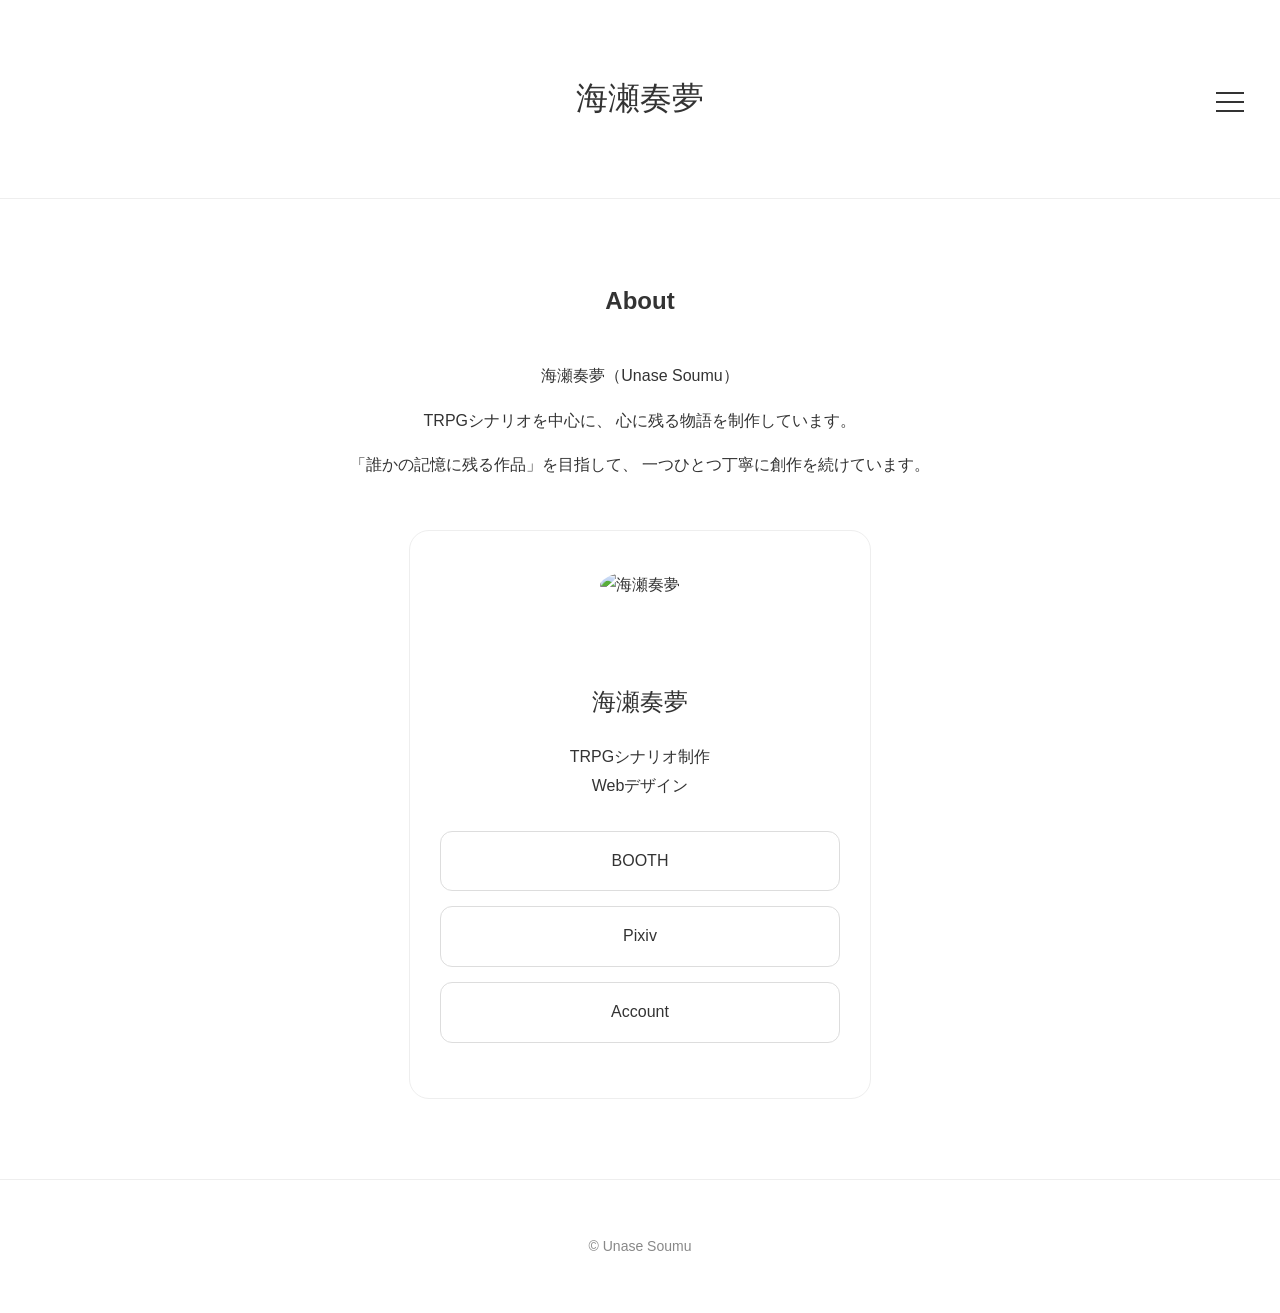
==== about.html @ c45997e9 "Update about.html" ====
<!DOCTYPE html>
<html lang="ja">
<head>
    <meta charset="UTF-8">
    <meta name="viewport" content="width=device-width, initial-scale=1.0">
    <title>About｜海瀬奏夢</title>

    <link rel="stylesheet" href="style.css">
</head>

<body>

<header>

    <a href="index.html" class="logo">
         海瀬奏夢
    </a>

<button class="menu-button" id="menuButton">
    <span></span>
    <span></span>
    <span></span>
</button>


<nav class="menu-panel" id="menuPanel">

    <a href="index.html">Home</a>
    <a href="works.html">Works</a>
    <a href="world.html">World</a>
    <a href="about.html">About</a>
    <a href="news.html">News</a>
    <a href="contact.html">Contact</a>

</nav>

</header>

<section class="about-page">

<h1>About</h1>

<p>
海瀬奏夢（Unase Soumu）
</p>

<p>
TRPGシナリオを中心に、
心に残る物語を制作しています。
</p>

<p>
「誰かの記憶に残る作品」を目指して、
一つひとつ丁寧に創作を続けています。
</p>

<div class="profile-card">

    <img src="images/icon.png" alt="海瀬奏夢">

    <h2>海瀬奏夢</h2>

    <p>
    TRPGシナリオ制作<br>
    Webデザイン
    </p>


    <div class="sns-links">

        <a href="#">
             BOOTH
        </a>

        <a href="#">
             Pixiv
        </a>

        <a href="#">
             Account
        </a>

    </div>

</div>

</section>

<footer>

<p>© Unase Soumu</p>

</footer>

</body>
</html>
---- style.css ----
/* =========================
   基本設定
========================= */

body {
    margin: 0;
    font-family: "Noto Sans JP", sans-serif;
    background: #ffffff;
    color: #333;
    line-height: 1.8;
}


/* =========================
   Header
========================= */

header {
    position: relative;
    text-align: center;
    padding: 70px 20px;
    border-bottom: 1px solid #eee;
}

.logo {
    display: inline-block;
    text-decoration: none;
    color: #333;
    font-size: 32px;
    font-weight: 500;
    white-space: nowrap;
}

.logo:hover {
    opacity: 0.7;
}


/* =========================
   Hero
========================= */

.hero {
    max-width: 700px;
    margin: 80px auto;
    padding: 0 40px;
    text-align: center;
}

.hero p {
    font-size: 22px;
    color: #666;
    margin: 0;
}


/* =========================
   Works
========================= */

.works {
    max-width: 1000px;
    margin: 80px auto;
    padding: 0 20px;

    display: grid;
    grid-template-columns: repeat(2, 1fr);
    gap: 30px;
}

.works h2 {
    grid-column: 1 / -1;
    text-align: center;
    font-weight: normal;
    margin-bottom: 30px;
}


.work-card {
    border: 1px solid #eee;
    padding: 30px;
    text-align: center;
    transition: transform 0.3s ease,
                box-shadow 0.3s ease;
}


.work-card:hover {
    transform: translateY(-8px);
    box-shadow: 0 12px 30px rgba(0,0,0,0.08);
}


.work-card img {
    width: 100%;
    max-width: 500px;
    border-radius: 12px;
    margin-bottom: 25px;
}


.work-card p {
    color: #555;
}


/* 作品ボタン */

.work-link {
    text-decoration: none;
    color: #333;
}


.work-button {
    display: inline-block;
    padding: 12px 25px;
    margin-top: 20px;

    background: #f5f5f5;
    border: 1px solid #ddd;
    border-radius: 8px;

    color: #333;
    font-weight: 500;

    transition: 0.3s;
}


.work-button:hover {
    background: #e6e6e6;
}


/* =========================
   Coming Soon
========================= */

.coming-soon {
    display: flex;
    flex-direction: column;
    justify-content: center;

    min-height: 380px;

    background: #f5f5f5;
    border: 1px dashed #ccc;
}


.coming-soon h3 {
    font-size: 28px;
    font-weight: normal;
}


.coming-soon p {
    color: #777;
}


/* =========================
   About
========================= */

.about {
    max-width: 700px;
    margin: 80px auto;
    padding: 0 20px;
    text-align: center;
}


.about h2 {
    font-weight: normal;
}


.about p {
    color: #555;
}


/* =========================
   Contact
========================= */

.contact {
    text-align: center;
    padding: 80px 20px;
}


.contact h2 {
    font-weight: normal;
}


.contact p {
    color: #555;
}


.button {
    display: inline-block;

    padding: 12px 35px;

    border: 1px solid #333;
    border-radius: 8px;

    color: #333;
    text-decoration: none;

    transition: 0.3s;
}


.button:hover {
    background: #333;
    color: white;
}


/* =========================
   詳細ページ
========================= */

.work-detail {
    max-width: 700px;
    margin: 80px auto;
    padding: 0 60px;
    box-sizing: border-box;
}


.work-detail img {
    display: block;

    width: 100%;
    max-width: 400px;

    margin: 0 auto 50px;
    border-radius: 12px;
}


.work-detail h2 {
    margin-top: 70px;
    margin-bottom: 25px;
    font-weight: normal;
}


.work-detail p {
    color: #555;
    margin-bottom: 40px;
}


/* =========================
   Footer
========================= */

footer {
    text-align: center;
    color: #888;

    font-size: 14px;

    padding: 40px 0;

    border-top: 1px solid #eee;
}
/* =========================
   Search
========================= */

.search {
    position: absolute;
    right: 30px;
    top: 50%;
    transform: translateY(-50%);
}

.search input {
    width: 220px;

    padding: 12px 18px;

    border: 1px solid #ddd;
    border-radius: 30px;

    outline: none;

    font-size: 14px;
}


/* =========================
   検索結果
========================= */

#searchResults {
    max-width: 600px;
    margin: 40px auto;
}


.result-card {

    background: white;

    border: 1px solid #ddd;
    border-radius: 20px;

    padding: 25px;

    text-align: center;

    margin-bottom: 20px;
}


.result-card a {

    display: inline-block;

    margin-top: 15px;

    padding: 12px 30px;

    border: 1px solid #333;
    border-radius: 30px;

    color: #333;

    text-decoration: none;
}


/* =========================
   フェード表示
========================= */

.hero,
.work-card,
.contact,
footer {

    opacity: 0;

    transform: translateY(30px);

    animation: fadeUp 0.8s ease forwards;
}


.hero {
    animation-delay: 0.1s;
}


.work-card:nth-child(2) {
    animation-delay: 0.3s;
}


.work-card:nth-child(3) {
    animation-delay: 0.5s;
}


.contact {
    animation-delay: 0.7s;
}


@keyframes fadeUp {

    from {

        opacity: 0;

        transform: translateY(30px);

    }


    to {

        opacity: 1;

        transform: translateY(0);

    }

}



/* =========================
   スマホ表示
========================= */

@media screen and (max-width:600px) {


    header {

        padding: 30px 15px;

    }


    .logo {

        font-size: 18px;

        white-space: nowrap;

    }



    /* 検索バー */

    .search {

        position: static;

        transform: none;

        margin-top: 20px;

    }


    .search input {

        width: 260px;

        max-width: 90%;

    }



    /* Works */

    .works {

        display: block;

        padding: 0 15px;

    }


    .work-card {

        width: 100%;

        padding: 15px;

        margin-bottom: 25px;

        box-sizing: border-box;

    }



    .work-card img {

        width: 100%;

        max-width: 300px;

    }



    .work-card p {

        font-size: 14px;

        line-height: 1.6;

        margin: 8px 0;

    }



    .work-button {

        padding: 10px 15px;

        margin-top: 10px;

    }



    .coming-soon {

        min-height: 180px;

    }



    .hero,
    .about,
    .contact {

        margin: 50px auto;

        padding: 0 20px;

    }


}
/* ===== ナビゲーション ===== */

.menu {
    display: flex;
    justify-content: center;
    gap: 25px;
    margin-top: 25px;
    flex-wrap: wrap;
}

.menu a {
    text-decoration: none;
    color: #555;
    font-size: 15px;
    transition: .3s;
}

.menu a:hover {
    color: #000;
}
/* ===== News ===== */

.news-preview {
    max-width: 700px;
    margin: 100px auto;
    padding: 0 20px;
    text-align: center;
}

.news-preview h2 {
    font-weight: normal;
    margin-bottom: 40px;
}

.news-item {
    padding: 20px 0;
    border-bottom: 1px solid #eee;
}

.news-item .date {
    color: #888;
    font-size: 14px;
    margin-bottom: 5px;
}
/* ===== Works Page ===== */

.works-page{

max-width:1000px;

margin:80px auto;

padding:0 20px;

text-align:center;

}

.works-text{

color:#666;

margin-bottom:50px;

}

.works-grid{

display:grid;

grid-template-columns:repeat(auto-fit,minmax(320px,1fr));

gap:30px;

}
/* ===== About ===== */

.about-page{
    max-width:700px;
    margin:80px auto;
    padding:0 20px;
    text-align:center;
}

.about-page h1{
    margin-bottom:40px;
}

.about-page h2{
    margin-top:60px;
}

.about-list{
    list-style:none;
    padding:0;
}

.about-list li{
    margin:15px 0;
}
/* ===== Contact Page ===== */

.contact-page{
    max-width:700px;
    margin:80px auto;
    padding:0 20px;
    text-align:center;
}

.contact-page h1{
    margin-bottom:40px;
}

.contact-list{
    display:flex;
    justify-content:center;
    gap:40px;
    flex-wrap:wrap;
    margin-top:40px;
}
/* ===== News Page ===== */

.news-page{
    max-width:800px;
    margin:80px auto;
    padding:0 20px;
}

.news-page h1{
    text-align:center;
    margin-bottom:50px;
}

.news-card{
    border:1px solid #eee;
    border-radius:15px;
    padding:30px;
    margin-bottom:30px;
    background:#fff;
}

.news-date{
    color:#888;
    font-size:14px;
    margin-bottom:10px;
}
/* ===== World ===== */

.world-page{
    max-width:700px;
    margin:80px auto;
    padding:0 20px;
    text-align:center;
}

.world-page h1{
    margin-bottom:50px;
}

.world-text{
    font-size:22px;
    margin-bottom:40px;
    color:#444;
}

.world-page p{
    line-height:2;
    color:#666;
}
/* ===== Profile Card ===== */

.profile-card{

    max-width:400px;

    margin:50px auto;

    padding:40px 30px;

    border:1px solid #eee;

    border-radius:20px;

    text-align:center;

    background:white;

}


.profile-card img{

    width:120px;

    height:120px;

    border-radius:50%;

    object-fit:cover;

    margin-bottom:20px;

}


.profile-card h2{

    font-weight:normal;

}


.sns-links{

    margin-top:30px;

}


.sns-links a{

    display:block;

    padding:15px;

    margin:15px 0;

    border:1px solid #ddd;

    border-radius:12px;

    text-decoration:none;

    color:#333;

    transition:.3s;

}


.sns-links a:hover{

    background:#f5f5f5;

}/* ===== Hamburger Menu ===== */

.menu-button{

    position:absolute;

    right:30px;
    top:50%;

    transform:translateY(-50%);

    width:40px;
    height:30px;

    border:none;
    background:none;

    cursor:pointer;

    z-index:1000;

}


.menu-button span{

    display:block;

    height:2px;

    background:#333;

    margin:7px 0;

    transition:.3s;

}


/* 開いた状態 */

.menu-button.active span:nth-child(1){

    transform:translateY(9px) rotate(45deg);

}


.menu-button.active span:nth-child(2){

    opacity:0;

}


.menu-button.active span:nth-child(3){

    transform:translateY(-9px) rotate(-45deg);

}




.menu-panel{

    position:fixed;

    top:0;

    right:-100%;

    width:300px;

    height:100vh;

    background:white;

    padding-top:120px;

    box-shadow:-10px 0 30px rgba(0,0,0,.05);

    transition:.4s;

    z-index:999;

}


.menu-panel.open{

    right:0;

}


.menu-panel a{

    display:block;

    padding:20px 40px;

    color:#333;

    text-decoration:none;

    font-size:18px;

}
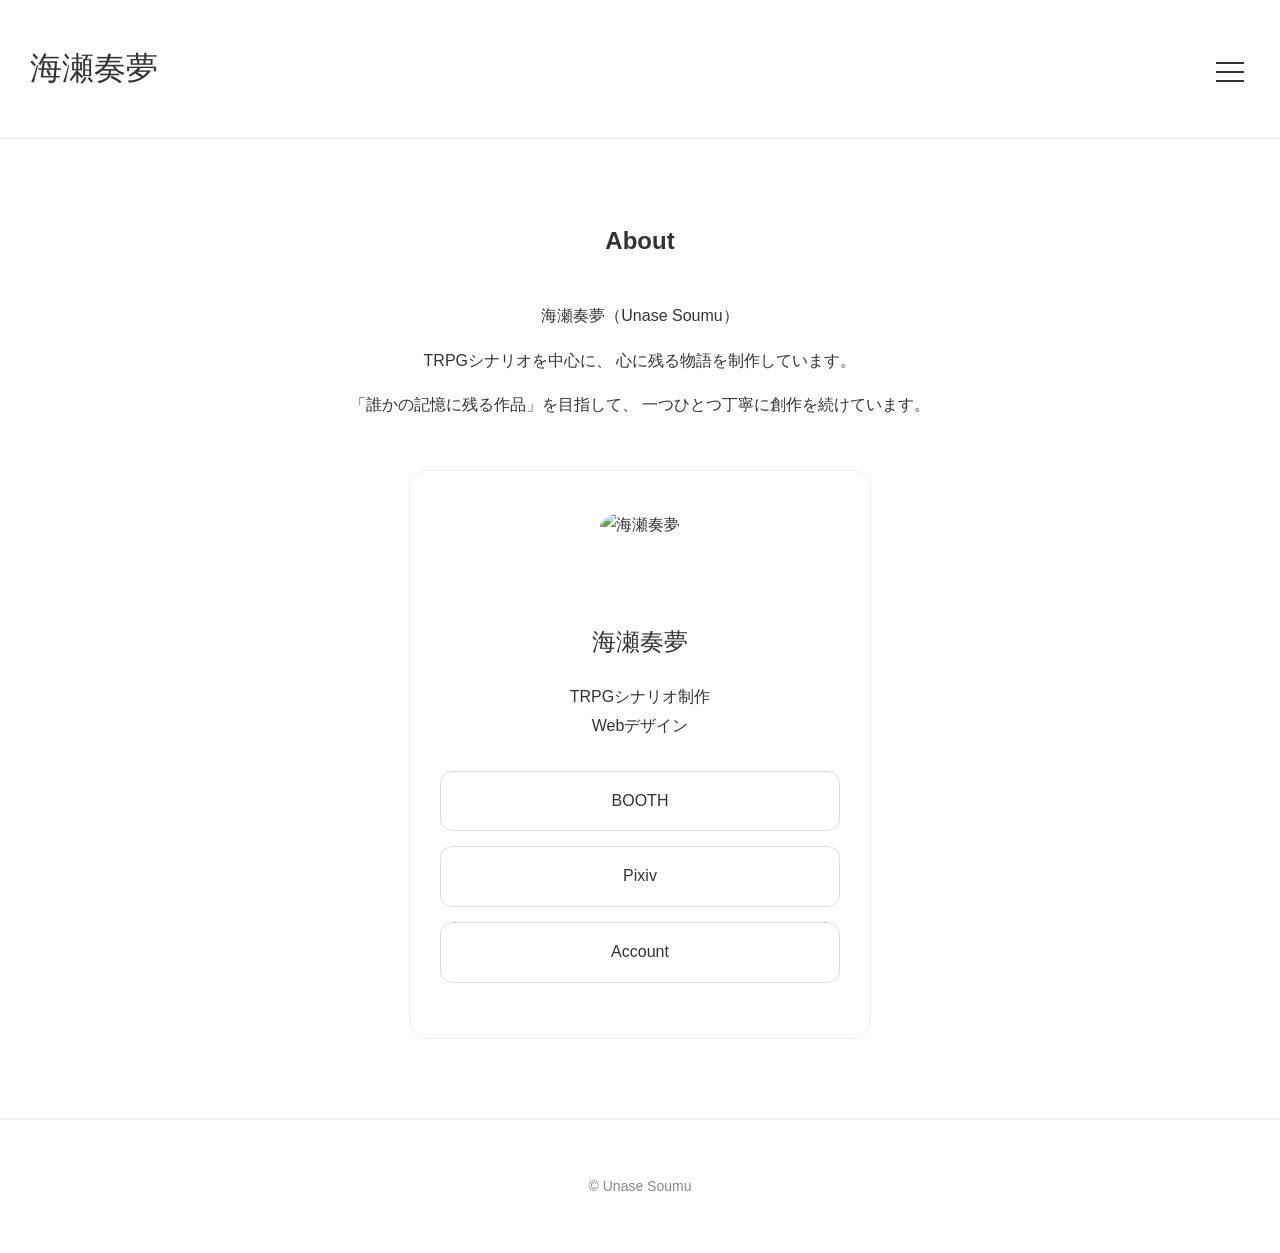
==== commit da443e7a: "Update about.html" ====
--- a/about.html
+++ b/about.html
@@ -13,29 +13,30 @@
 <header>
 
     <a href="index.html" class="logo">
-         海瀬奏夢
+        海瀬奏夢
     </a>
 
-<button class="menu-button" id="menuButton">
-    <span></span>
-    <span></span>
-    <span></span>
-</button>
+
+    <button class="menu-button" id="menuButton">
+
+        <span></span>
+        <span></span>
+        <span></span>
+
+    </button>
 
 
-<nav class="menu-panel" id="menuPanel">
+    <nav class="menu-panel" id="menuPanel">
 
-    <a href="index.html">Home</a>
-    <a href="works.html">Works</a>
-    <a href="world.html">World</a>
-    <a href="about.html">About</a>
-    <a href="news.html">News</a>
-    <a href="contact.html">Contact</a>
+        <a href="works.html">Works</a>
+        <a href="world.html">World</a>
+        <a href="about.html">About</a>
+        <a href="news.html">News</a>
+        <a href="contact.html">Contact</a>
 
-</nav>
+    </nav>
 
 </header>
-
 <section class="about-page">
 
 <h1>About</h1>
--- a/style.css
+++ b/style.css
@@ -16,10 +16,13 @@
 ========================= */
 
 header {
-    position: relative;
-    text-align: center;
-    padding: 70px 20px;
-    border-bottom: 1px solid #eee;
+    position:relative;
+    padding:40px 30px;
+    border-bottom:1px solid #eee;
+
+    display:flex;
+    align-items:center;
+    justify-content:space-between;
 }
 
 .logo {
@@ -278,10 +281,8 @@
 ========================= */
 
 .search {
-    position: absolute;
-    right: 30px;
-    top: 50%;
-    transform: translateY(-50%);
+    margin-left:auto;
+    margin-right:40px;
 }
 
 .search input {
@@ -770,14 +771,9 @@
 
 }/* ===== Hamburger Menu ===== */
 
+/* ===== Hamburger Menu ===== */
+
 .menu-button{
-
-    position:absolute;
-
-    right:30px;
-    top:50%;
-
-    transform:translateY(-50%);
 
     width:40px;
     height:30px;
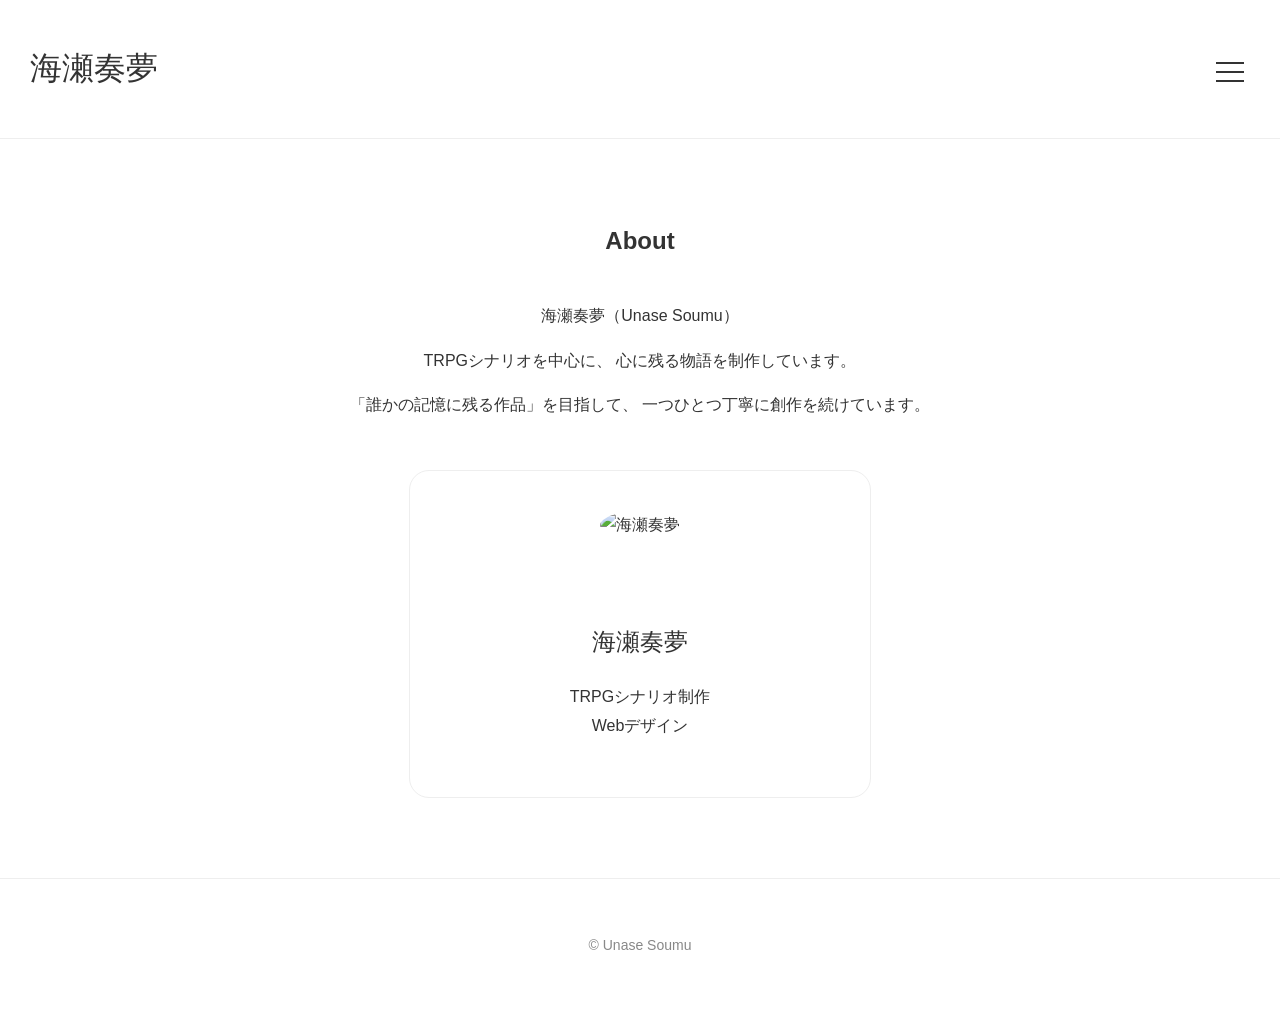
==== commit 039ea66f: "Update about.html" ====
--- a/about.html
+++ b/about.html
@@ -67,21 +67,7 @@
     </p>
 
 
-    <div class="sns-links">
-
-        <a href="#">
-             BOOTH
-        </a>
-
-        <a href="#">
-             Pixiv
-        </a>
-
-        <a href="#">
-             Account
-        </a>
-
-    </div>
+  
 
 </div>
 
@@ -92,6 +78,6 @@
 <p>© Unase Soumu</p>
 
 </footer>
-
+<script src="./script.js"></script>
 </body>
 </html>
--- a/style.css
+++ b/style.css
@@ -785,6 +785,8 @@
 
     z-index:1000;
 
+    margin-left:auto;
+
 }
 
 
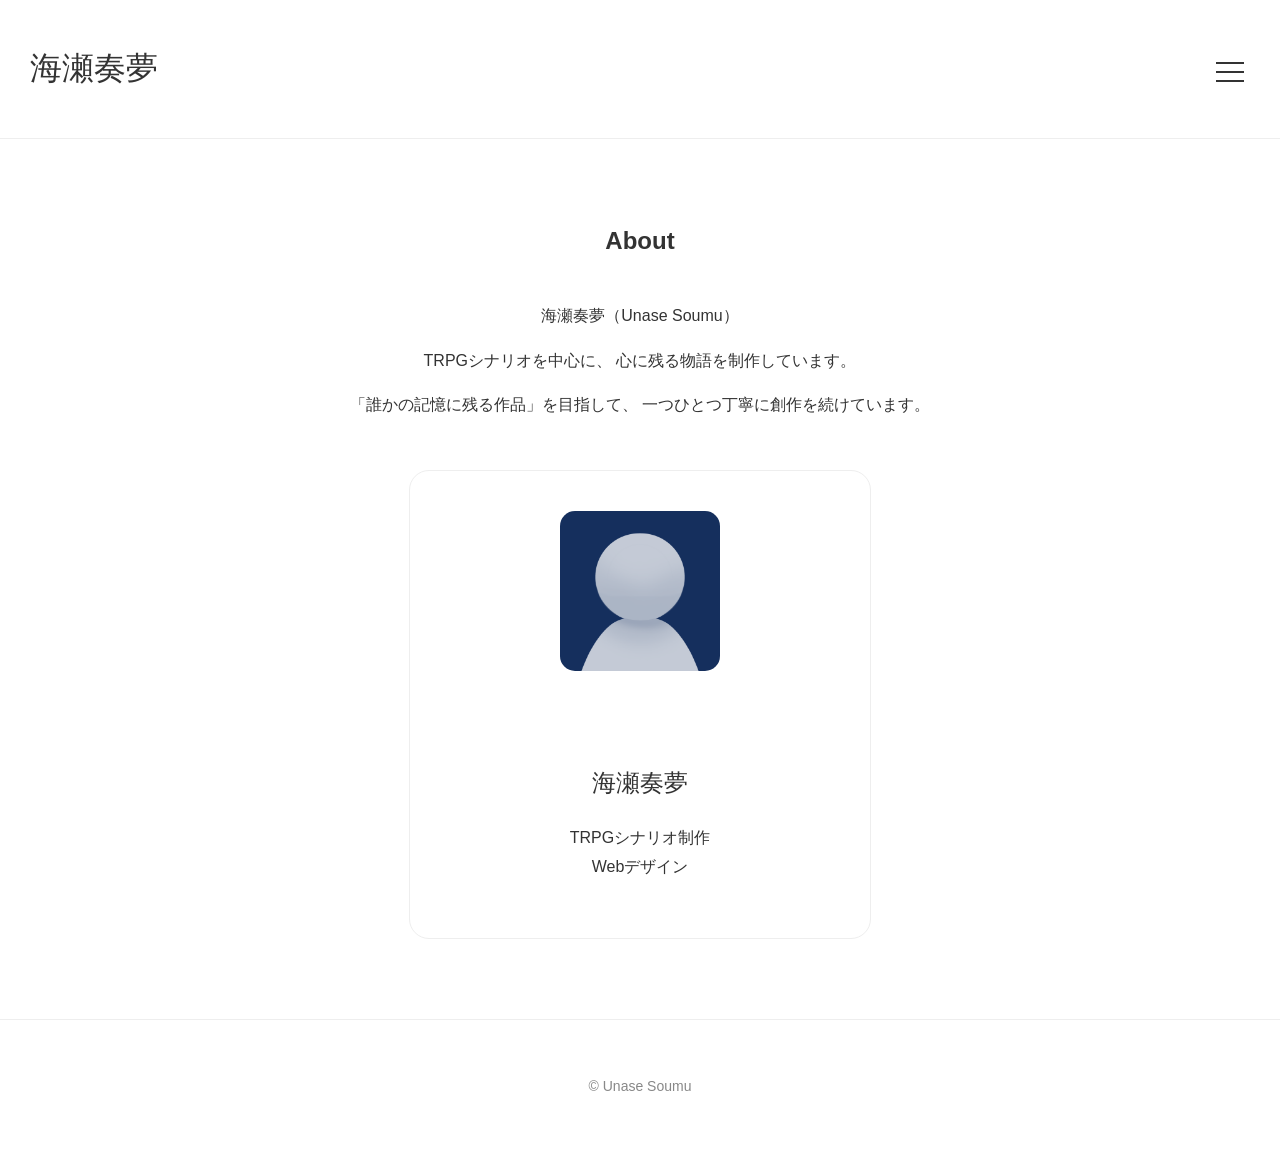
==== commit 5c64406d: "Update about.html" ====
--- a/about.html
+++ b/about.html
@@ -57,7 +57,7 @@
 
 <div class="profile-card">
 
-    <img src="images/icon.png" alt="海瀬奏夢">
+    <img src="images/海瀬奏夢" alt="海瀬奏夢">
 
     <h2>海瀬奏夢</h2>
 
--- a/style.css
+++ b/style.css
@@ -717,11 +717,10 @@
 
 .profile-card img{
 
-    width:120px;
-
-    height:120px;
-
-    border-radius:50%;
+    width:160px;
+    height:160px;
+
+    border-radius:15px;
 
     object-fit:cover;
 
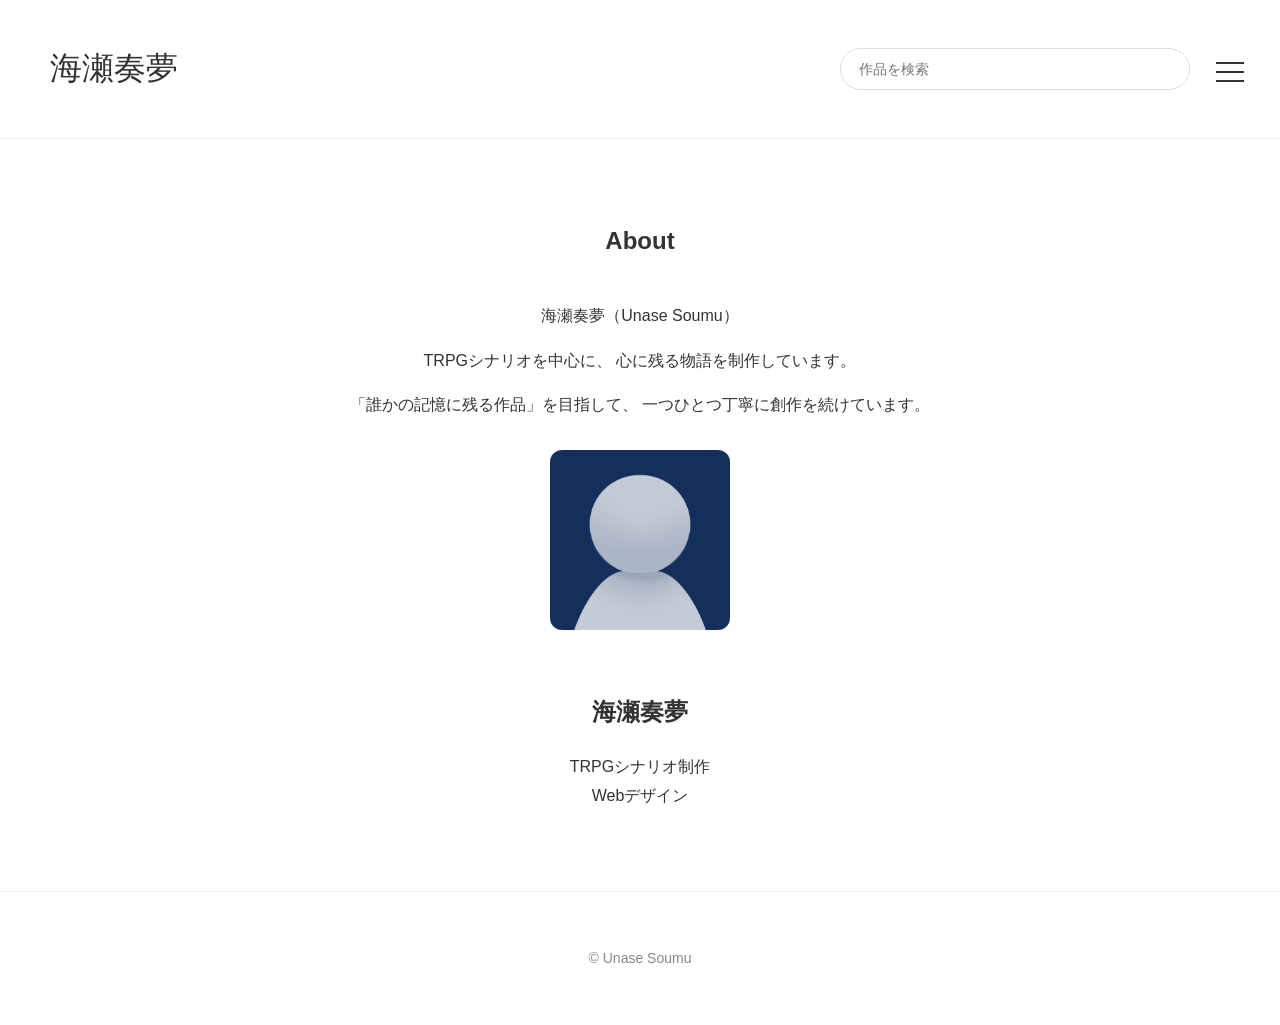
==== commit 92795a9d: "Update about.html" ====
--- a/about.html
+++ b/about.html
@@ -15,7 +15,12 @@
     <a href="index.html" class="logo">
         海瀬奏夢
     </a>
-
+<div class="search">
+    <input 
+        type="text" 
+        id="searchInput" 
+        placeholder="作品を検索">
+</div>
 
     <button class="menu-button" id="menuButton">
 
--- a/style.css
+++ b/style.css
@@ -16,23 +16,26 @@
 ========================= */
 
 header {
-    position:relative;
-    padding:40px 30px;
-    border-bottom:1px solid #eee;
-
-    display:flex;
-    align-items:center;
-    justify-content:space-between;
-}
+    position: relative;
+    padding: 40px 30px;
+    border-bottom: 1px solid #eee;
+
+    display: flex;
+    align-items: center;
+    justify-content: space-between;
+}
+
 
 .logo {
-    display: inline-block;
     text-decoration: none;
     color: #333;
     font-size: 32px;
     font-weight: 500;
     white-space: nowrap;
-}
+
+    margin-left: 20px;
+}
+
 
 .logo:hover {
     opacity: 0.7;
@@ -44,833 +47,1178 @@
 ========================= */
 
 .hero {
-    max-width: 700px;
+    max-width:700px;
+    margin:80px auto;
+    padding:0 40px;
+    text-align:center;
+}
+
+
+.hero p {
+    font-size:22px;
+    color:#666;
+}
+
+
+/* =========================
+   Works
+========================= */
+
+
+
+
+
+/* =========================
+   Works
+========================= */
+
+.works {
+    max-width: 800px;
+    margin: 80px auto;
+    padding: 0 20px;
+
+    display: grid;
+    grid-template-columns: repeat(2, 1fr);
+    gap: 20px;
+}
+
+
+.works h2 {
+
+    grid-column:1 / -1;
+    text-align:center;
+    font-weight:normal;
+
+}
+
+
+/* 作品カード */
+
+.work-card {
+    border: 1px solid #eee;
+    padding: 20px;
+    text-align: center;
+    box-sizing: border-box;
+}
+
+
+
+/* 画像を入れる箱 */
+
+.work-image {
+
+    width:300px;
+    height:400px;
+
+    margin:0 auto 25px;
+
+    display:flex;
+    justify-content:center;
+    align-items:center;
+
+}
+
+
+/* 表紙画像 */
+
+.work-image img {
+
+    max-width:100%;
+    max-height:100%;
+
+    object-fit:contain;
+
+    border-radius:12px;
+
+}
+
+
+
+/* ボタン */
+
+.work-button {
+    display: inline-block;
+
+    padding: 12px 20px;
+    margin-top: 20px;
+
+    background: #f5f5f5;
+    border: 1px solid #ddd;
+    border-radius: 8px;
+
+    color: #333 !important;
+    text-align: center;
+    text-decoration: none;
+
+    width: 100%;
+    max-width: 380px;
+
+    box-sizing: border-box;
+
+    white-space: nowrap;
+}
+.work-card p {
+
+    color:#555;
+
+}
+
+
+/* スマホ */
+
+@media screen and (max-width:600px){
+
+    .works{
+
+        display:block;
+
+        padding:0 15px;
+
+    }
+
+
+    .work-card{
+
+        margin-bottom:30px;
+
+    }
+
+
+    .work-image{
+
+        width:250px;
+        height:330px;
+
+    }
+
+}
+/* =========================
+   Coming Soon
+========================= */
+
+.coming-soon {
+
+    display:flex;
+
+    flex-direction:column;
+
+    justify-content:center;
+
+    min-height:380px;
+
+    background:#f5f5f5;
+
+    border:1px dashed #ccc;
+
+}
+
+
+.coming-soon h3 {
+
+    font-size:28px;
+
+    font-weight:normal;
+
+}
+
+
+.coming-soon p {
+
+    color:#777;
+
+}
+
+
+
+/* =========================
+   News
+========================= */
+
+/* Newsページ */
+
+.news-page {
+    max-width: 800px;
     margin: 80px auto;
     padding: 0 40px;
+}
+
+.news-page h1 {
     text-align: center;
-}
-
-.hero p {
-    font-size: 22px;
-    color: #666;
+    margin-bottom: 60px;
+}
+
+.news-item {
+    text-align: left;
+    margin-bottom: 60px;
+}
+
+.news-item .date {
+    color: #888;
+    font-size: 14px;
+    margin-bottom: 10px;
+}
+
+.news-item h2 {
+    margin: 0 0 20px;
+}
+
+.news-item p {
     margin: 0;
 }
 
-
-/* =========================
-   Works
-========================= */
+/* =========================
+   共通ボタン
+========================= */
+
+.button {
+
+    display:inline-block;
+
+    padding:12px 35px;
+
+    margin-top:30px;
+
+    border:1px solid #333;
+
+    border-radius:8px;
+
+    color:#333;
+
+    text-decoration:none;
+
+}
+
+
+.button:hover {
+
+    background:#333;
+
+    color:white;
+
+}
+
+
+
+/* =========================
+   About
+========================= */
+
+.about-page {
+
+    max-width:700px;
+
+    margin:80px auto;
+
+    padding:0 20px;
+
+    text-align:center;
+
+}
+
+.about-page img {
+    width: 180px;      /* 好きな大きさに変更OK */
+    height: auto;
+    display: block;
+    margin: 30px auto;
+    border-radius: 12px;
+}
+.about-page h1 {
+
+    margin-bottom:40px;
+
+}
+
+
+.about-page h2 {
+
+    margin-top:60px;
+
+}
+
+
+.about-list {
+
+    list-style:none;
+
+    padding:0;
+
+}
+
+
+.about-list li {
+
+    margin:15px 0;
+
+}
+
+
+
+/* =========================
+   Contact
+========================= */
+
+.contact-page {
+
+    max-width:700px;
+
+    margin:80px auto;
+
+    padding:0 20px;
+
+    text-align:center;
+
+}
+
+
+.contact-list {
+
+    display:flex;
+
+    justify-content:center;
+
+    gap:40px;
+
+    flex-wrap:wrap;
+
+}
+
+
+
+/* =========================
+   World
+========================= */
+
+.world-page {
+
+    max-width:700px;
+
+    margin:80px auto;
+
+    padding:0 20px;
+
+    text-align:center;
+
+}
+
+
+.world-text {
+
+    font-size:22px;
+
+    color:#444;
+
+}
+
+
+
+/* =========================
+   Footer
+========================= */
+
+footer {
+
+    text-align:center;
+
+    color:#888;
+
+    font-size:14px;
+
+    padding:40px 0;
+
+    border-top:1px solid #eee;
+
+}
+/* =========================
+   検索バー
+========================= */
+
+.search {
+    margin-left: auto;
+    margin-right: 20px;
+}
+
+.search input {
+    width: 350px;
+    height: 42px;
+    padding: 10px 18px;
+    margin: 0;
+
+    border: 1px solid #ddd;
+    border-radius: 30px;
+
+    outline: none;
+    font-size: 14px;
+    box-sizing: border-box;
+}
+
+/* =========================
+   スマホ
+========================= */
+
+@media screen and (max-width:600px) {
+
+.search input {
+    width: 160px;
+}
+}
+
+/* =========================
+   検索結果
+========================= */
+
+#searchResults {
+
+    max-width:600px;
+
+    margin:40px auto;
+
+}
+
+
+
+.result-card {
+
+    background:white;
+
+    border:1px solid #ddd;
+
+    border-radius:20px;
+
+    padding:25px;
+
+    text-align:center;
+
+    margin-bottom:20px;
+
+}
+
+
+.result-card a {
+
+    display:inline-block;
+
+    margin-top:15px;
+
+    padding:12px 30px;
+
+    border:1px solid #333;
+
+    border-radius:30px;
+
+    color:#333;
+
+    text-decoration:none;
+
+}
+
+
+
+/* =========================
+   作品詳細ページ
+========================= */
+
+.work-detail {
+
+    max-width:700px;
+
+    margin:80px auto;
+
+    padding:0 60px;
+
+    box-sizing:border-box;
+
+    text-align:center;
+}
+.work-detail p {
+    text-align:left;
+}
+
+
+.work-detail img {
+
+    display:block;
+
+    width:100%;
+
+    max-width:400px;
+
+    margin:0 auto 50px;
+
+    border-radius:12px;
+
+}
+
+
+.work-detail h2 {
+
+    margin-top:70px;
+
+    margin-bottom:25px;
+
+    font-weight:normal;
+
+}
+
+
+.work-detail p {
+
+    color:#555;
+
+    margin-bottom:40px;
+
+}
+
+
+
+/* =========================
+   ハンバーガーボタン
+========================= */
+
+.menu-button {
+
+    width:40px;
+
+    height:30px;
+
+    border:none;
+
+    background:none;
+
+    cursor:pointer;
+
+    z-index:1000;
+
+}
+
+
+
+.menu-button span {
+
+    display:block;
+
+    height:2px;
+
+    background:#333;
+
+    margin:7px 0;
+
+    transition:.3s;
+
+}
+
+
+
+/* 開いた時 */
+
+.menu-button.active span:nth-child(1){
+
+    transform:translateY(9px) rotate(45deg);
+
+}
+
+
+.menu-button.active span:nth-child(2){
+
+    opacity:0;
+
+}
+
+
+.menu-button.active span:nth-child(3){
+
+    transform:translateY(-9px) rotate(-45deg);
+
+}
+
+
+
+/* =========================
+   メニュー画面
+========================= */
+
+.menu-panel {
+
+    position:fixed;
+
+    top:0;
+
+    right:-100%;
+
+    width:300px;
+
+    height:100vh;
+
+    background:white;
+
+    padding-top:120px;
+
+    box-shadow:-10px 0 30px rgba(0,0,0,.05);
+
+    transition:.4s;
+
+    z-index:999;
+
+}
+
+
+
+.menu-panel.open {
+
+    right:0;
+
+}
+
+
+
+.menu-panel a {
+
+    display:block;
+
+    padding:20px 40px;
+
+    color:#333;
+
+    text-decoration:none;
+
+    font-size:18px;
+
+}
+/* =========================
+   スマホ表示
+========================= */
+
+@media screen and (max-width:600px){
+
+
+/* Header */
+
+header {
+
+    height:140px;
+
+    padding:30px 15px;
+
+}
+
+
+/* ロゴ */
+
+.logo {
+
+    position:absolute;
+
+    left:20px;
+
+    top:20px;
+
+    font-size:18px;
+
+}
+
+
+
+/* ハンバーガー */
+
+.menu-button {
+
+    position:absolute;
+
+    right:20px;
+
+    top:20px;
+
+}
+
+
+
+/* 検索バー */
+
+.search {
+
+    position:absolute;
+
+    right:10px;
+
+    top:75px;
+
+    margin:0;
+
+}
+
+
+.search input {
+
+    width:160px;
+
+}
+
+
+
+/* メニュー */
+
+.menu-panel {
+
+    width:280px;
+
+}
+
+
+
+/* Works */
 
 .works {
+
+    display:block;
+
+    padding:0 15px;
+
+}
+
+
+
+.work-card {
+
+    width:100%;
+
+    box-sizing:border-box;
+
+    padding:20px;
+
+    margin-bottom:30px;
+
+}
+
+
+
+/* ★スマホ画像サイズ */
+
+/* 作品画像サイズ */
+
+
+
+
+/* Coming Soon */
+
+.coming-soon {
+
+    min-height:150px;
+
+}
+
+
+
+/* 詳細ページ */
+
+.work-detail {
+
+    padding:0 20px;
+
+}
+
+
+.work-detail img {
+
+    max-width:300px;
+
+}
+
+
+}
+/* Works画像サイズ統一 */
+
+.work-card {
+    text-align:center;
+}
+
+.work-card .image-box {
+    width: 240px;
+    height: 170px;
+    margin: 0 auto 20px;
+
+    display: flex;
+    justify-content: center;
+    align-items: center;
+}
+.work-card .image-box img {
+    width:100%;
+    height:100%;
+    object-fit:contain;
+    border-radius:12px;
+}
+.work-link {
+    text-decoration: none;
+    color: #333;
+}
+
+.work-link:visited {
+    color: #333;
+}
+
+.work-link:hover {
+    color: #333;
+}
+.work-link,
+.work-link:visited,
+.work-link:hover,
+.work-link:active {
+    color: #333;
+    text-decoration: none;
+}
+.work-link,
+.work-link:link,
+.work-link:visited,
+.work-link:hover,
+.work-link:active {
+    color: #333 !important;
+    text-decoration: none !important;
+}
+
+.work-button {
+    color: #333 !important;
+}
+.works-page {
     max-width: 1000px;
     margin: 80px auto;
     padding: 0 20px;
-
+}
+/* ===== Worksページ調整 ===== */
+
+.works-page {
+    max-width: 1000px;
+    margin: 80px auto;
+    padding: 0 20px;
+}
+
+.works-page h1,
+.works-page .works-text {
+    text-align: center;
+}
+
+.works-grid {
     display: grid;
     grid-template-columns: repeat(2, 1fr);
     gap: 30px;
 }
-
-.works h2 {
-    grid-column: 1 / -1;
+/* ホーム画面 */
+.works .work-card {
+    max-width: 420px;
+    margin: 0 auto;
+    padding: 20px;
+}
+
+/* Works画面 */
+.works-page .work-card {
+    max-width: 360px;
+    margin: 0 auto;
+    padding: 20px;
+}
+
+   /* ホーム画面の作品 */
+.works .image-box {
+    width: 320px;
+    height: 450px;
+}
+
+.works .image-box img {
+    width: 100%;
+    height: 100%;
+    object-fit: contain;
+}
+
+/* Worksページ */
+.works-page .image-box {
+    width: 240px;
+    height: 340px;
+}
+
+.works-page .image-box img {
+    width: 100%;
+    height: 100%;
+    object-fit: contain;
+}
+
+.works-page .work-card {
+    max-width: 360px;
+    margin: 0 auto;
+    padding: 20px;
+}
+/* ホーム */
+.works .image-box {
+    width: 320px;
+    height: 450px;
+}
+
+.works .image-box img {
+    width: 100%;
+    height: 100%;
+    object-fit: contain;
+}
+
+/* Worksページ */
+.works-page .image-box {
+    width: 240px;
+    height: 340px;
+}
+
+.works-page .image-box img {
+    width: 100%;
+    height: 100%;
+    object-fit: contain;
+}
+/* Works画像 */
+
+.works-page .image-box {
+    width: 260px;
+    height: 360px;
+    margin: 0 auto 20px;
+
+    display: flex;
+    justify-content: center;
+    align-items: center;
+}
+
+.works-page .image-box img {
+    width: 100%;
+    height: 100%;
+    object-fit: contain;
+}
+/* Newsページ */
+
+.news-preview {
+    max-width: 700px;
+    margin: 100px auto;
+    padding: 0 40px;   /* 20px → 40px */
+    text-align: left;
+}
+.news-page h1,
+.news-page p {
     text-align: center;
-    font-weight: normal;
-    margin-bottom: 30px;
-}
-
-
-.work-card {
-    border: 1px solid #eee;
-    padding: 30px;
+}
+/* ===== Newsページ ===== */
+
+.news-page {
+    max-width: 900px;
+    margin: 80px auto;
+    padding: 0 40px;
+}
+
+.news-page h1 {
     text-align: center;
-    transition: transform 0.3s ease,
-                box-shadow 0.3s ease;
-}
-
-
-.work-card:hover {
-    transform: translateY(-8px);
-    box-shadow: 0 12px 30px rgba(0,0,0,0.08);
-}
-
-
-.work-card img {
-    width: 100%;
-    max-width: 500px;
-    border-radius: 12px;
-    margin-bottom: 25px;
-}
-
-
-.work-card p {
-    color: #555;
-}
-
-
-/* 作品ボタン */
-
-.work-link {
-    text-decoration: none;
-    color: #333;
-}
-
+    margin-bottom: 60px;
+}
+
+.news-item {
+    margin-bottom: 70px;
+}
+
+.news-item h2 {
+    text-align: left;
+    margin-left: 20px;   /* 左に少し余白 */
+}
+
+.news-item .date {
+    text-align: center;
+    color: #777;
+    margin: 15px 0 30px;
+}
+
+.news-item p {
+    text-align: left;
+    margin-left: 20px;   /* 左に少し余白 */
+    line-height: 2;
+}
+/* ===== Newsページ ===== */
+
+.news-page {
+    max-width: 900px;
+    margin: 80px auto;
+    padding: 0 40px;
+}
+
+.news-page h1 {
+    text-align: center;
+    margin-bottom: 60px;
+}
+
+.news-item {
+    margin-bottom: 70px;
+    padding-left: 20px;   /* 左に余白 */
+}
+
+.news-item h2 {
+    text-align: left;
+    margin: 0 0 20px;
+}
+
+.news-item .date {
+    text-align: left;
+    color: #777;
+    margin: 0 0 20px;
+}
+
+.news-item p {
+    text-align: left;
+    margin: 0 0 12px;
+    line-height: 2;
+}
+@media screen and (max-width:600px){
+
+    .works-grid {
+        display:block;
+    }
+
+}
+@media screen and (max-width:600px){
+
+    .work-button {
+        font-size:14px;
+        max-width:100%;
+    }
+
+}
+/* ボタン文字位置調整 */
 
 .work-button {
+    text-align: left;
+    padding-left: 18px;
+}
+@media screen and (max-width:600px){
+
+    .work-button {
+        text-align: center;
+        padding-left: 20px;
+    }
+
+}
+@media screen and (max-width:600px){
+
+    .work-button {
+        text-align: center !important;
+        padding-left: 20px;
+        padding-right: 20px;
+    }
+
+}
+.work-detail {
+    text-align:center;
+}
+
+.work-detail p {
+    text-align:center;
+}
+
+/* PC版Worksボタン文字調整 */
+@media screen and (min-width:601px){
+
+    .works-page .work-button {
+        display: block;
+        margin-left: 0;
+        margin-right: auto;
+
+        text-align: left;
+        padding-left: 18px;
+    }
+
+}
+@media screen and (min-width:601px){
+
+    .works-page .work-button span {
+        display:inline-block;
+        transform:translateX(-10px);
+    }
+
+}
+@media screen and (min-width:601px){
+
+    .works-page .work-button {
+        display: flex !important;
+        justify-content: flex-start !important;
+        align-items: center;
+
+        padding-left: 8px !important;
+        text-align: left !important;
+    }
+
+}
+@media screen and (min-width:601px){
+
+    .works-page .work-button {
+        justify-content: center !important;
+        text-indent: -15px !important;
+    }
+
+}
+/* The last notes のボタンは中央 */
+.work-card:nth-child(2) .work-button {
+    text-indent: 0 !important;
+}
+/* ホーム画面のThe last notesボタンを中央 */
+.works .work-card:nth-child(2) .work-button {
+    text-indent: 0 !important;
+}
+/* The last notes は中央に戻す */
+.work-button.the {
+    text-indent: 0 !important;
+}/* ホームのThe last notesボタンを中央 */
+.works .work-card:nth-of-type(2) .work-button {
+    text-indent: 0 !important;
+}
+/* ホームのまたのお越しだけ左寄せ */
+@media screen and (min-width:601px){
+
+    .works .work-card:first-of-type .work-button {
+        text-indent: -15px !important;
+    }
+
+    /* ホームのThe last notesは中央 */
+    .works .work-card:nth-child(2) .work-button {
+        text-indent: 0 !important;
+    }
+
+}
+/* ホームのボタン文字を中央 */
+.works .work-button {
+    text-align: center !important;
+    text-indent: 0 !important;
+    padding-left: 20px !important;
+    padding-right: 20px !important;
+}
+.work-button.the {
+    text-align:center !important;
+    text-indent:0 !important;
+    padding-left:20px !important;
+}
+@media screen and (min-width:601px) {
+    .works-page .work-card:first-child .work-button {
+        justify-content: center !important;
+        text-indent: 0 !important;
+        padding-left: 20px !important;
+        padding-right: 20px !important;
+    }
+
+    .works-page .work-card:first-child .work-button span {
+        transform: none !important;
+    }
+}
+.work-description {
+    white-space: nowrap;
+}
+.works-page .work-card p {
+    white-space: nowrap;
+}
+.booth-button {
     display: inline-block;
-    padding: 12px 25px;
-    margin-top: 20px;
-
+    margin-top: 10px;
+    padding: 12px 30px;
     background: #f5f5f5;
     border: 1px solid #ddd;
     border-radius: 8px;
-
-    color: #333;
-    font-weight: 500;
-
-    transition: 0.3s;
-}
-
-
-.work-button:hover {
-    background: #e6e6e6;
-}
-
-
-/* =========================
-   Coming Soon
-========================= */
-
-.coming-soon {
-    display: flex;
-    flex-direction: column;
-    justify-content: center;
-
-    min-height: 380px;
-
-    background: #f5f5f5;
-    border: 1px dashed #ccc;
-}
-
-
-.coming-soon h3 {
-    font-size: 28px;
-    font-weight: normal;
-}
-
-
-.coming-soon p {
-    color: #777;
-}
-
-
-/* =========================
-   About
-========================= */
-
-.about {
-    max-width: 700px;
-    margin: 80px auto;
-    padding: 0 20px;
-    text-align: center;
-}
-
-
-.about h2 {
-    font-weight: normal;
-}
-
-
-.about p {
-    color: #555;
-}
-
-
-/* =========================
-   Contact
-========================= */
-
-.contact {
-    text-align: center;
-    padding: 80px 20px;
-}
-
-
-.contact h2 {
-    font-weight: normal;
-}
-
-
-.contact p {
-    color: #555;
-}
-
-
-.button {
-    display: inline-block;
-
-    padding: 12px 35px;
-
-    border: 1px solid #333;
-    border-radius: 8px;
-
     color: #333;
     text-decoration: none;
-
-    transition: 0.3s;
-}
-
-
-.button:hover {
+}
+
+.booth-button:hover {
     background: #333;
     color: white;
 }
 
-
-/* =========================
-   詳細ページ
-========================= */
-
-.work-detail {
-    max-width: 700px;
-    margin: 80px auto;
-    padding: 0 60px;
-    box-sizing: border-box;
-}
-
-
-.work-detail img {
-    display: block;
-
-    width: 100%;
-    max-width: 400px;
-
-    margin: 0 auto 50px;
-    border-radius: 12px;
-}
-
-
-.work-detail h2 {
-    margin-top: 70px;
-    margin-bottom: 25px;
-    font-weight: normal;
-}
-
-
-.work-detail p {
-    color: #555;
-    margin-bottom: 40px;
-}
-
-
-/* =========================
-   Footer
-========================= */
-
-footer {
-    text-align: center;
-    color: #888;
-
-    font-size: 14px;
-
-    padding: 40px 0;
-
-    border-top: 1px solid #eee;
-}
-/* =========================
-   Search
-========================= */
-
-.search {
-    margin-left:auto;
-    margin-right:40px;
-}
-
-.search input {
-    width: 220px;
-
-    padding: 12px 18px;
-
-    border: 1px solid #ddd;
-    border-radius: 30px;
-
-    outline: none;
-
-    font-size: 14px;
-}
-
-
-/* =========================
-   検索結果
-========================= */
-
-#searchResults {
-    max-width: 600px;
-    margin: 40px auto;
-}
-
-
-.result-card {
-
-    background: white;
-
-    border: 1px solid #ddd;
-    border-radius: 20px;
-
-    padding: 25px;
-
-    text-align: center;
-
-    margin-bottom: 20px;
-}
-
-
-.result-card a {
-
-    display: inline-block;
-
-    margin-top: 15px;
-
-    padding: 12px 30px;
-
-    border: 1px solid #333;
-    border-radius: 30px;
-
-    color: #333;
-
-    text-decoration: none;
-}
-
-
-/* =========================
-   フェード表示
-========================= */
-
-.hero,
-.work-card,
-.contact,
-footer {
-
-    opacity: 0;
-
-    transform: translateY(30px);
-
-    animation: fadeUp 0.8s ease forwards;
-}
-
-
-.hero {
-    animation-delay: 0.1s;
-}
-
-
-.work-card:nth-child(2) {
-    animation-delay: 0.3s;
-}
-
-
-.work-card:nth-child(3) {
-    animation-delay: 0.5s;
-}
-
-
-.contact {
-    animation-delay: 0.7s;
-}
-
-
-@keyframes fadeUp {
-
-    from {
-
-        opacity: 0;
-
-        transform: translateY(30px);
-
-    }
-
-
-    to {
-
-        opacity: 1;
-
-        transform: translateY(0);
-
-    }
-
-}
-
-
-
-/* =========================
-   スマホ表示
-========================= */
-
-@media screen and (max-width:600px) {
-
-
-    header {
-
-        padding: 30px 15px;
-
-    }
-
-
-    .logo {
-
-        font-size: 18px;
-
-        white-space: nowrap;
-
-    }
-
-
-
-    /* 検索バー */
-
-    .search {
-
-        position: static;
-
-        transform: none;
-
-        margin-top: 20px;
-
-    }
-
-
-    .search input {
-
-        width: 260px;
-
-        max-width: 90%;
-
-    }
-
-
-
-    /* Works */
-
-    .works {
-
-        display: block;
-
-        padding: 0 15px;
-
-    }
-
-
-    .work-card {
-
-        width: 100%;
-
-        padding: 15px;
-
-        margin-bottom: 25px;
-
-        box-sizing: border-box;
-
-    }
-
-
-
-    .work-card img {
-
-        width: 100%;
-
-        max-width: 300px;
-
-    }
-
-
-
-    .work-card p {
-
-        font-size: 14px;
-
-        line-height: 1.6;
-
-        margin: 8px 0;
-
-    }
-
-
-
-    .work-button {
-
-        padding: 10px 15px;
-
-        margin-top: 10px;
-
-    }
-
-
-
-    .coming-soon {
-
-        min-height: 180px;
-
-    }
-
-
-
-    .hero,
-    .about,
-    .contact {
-
-        margin: 50px auto;
-
-        padding: 0 20px;
-
-    }
-
-
-}
-/* ===== ナビゲーション ===== */
-
-.menu {
-    display: flex;
-    justify-content: center;
-    gap: 25px;
-    margin-top: 25px;
-    flex-wrap: wrap;
-}
-
-.menu a {
-    text-decoration: none;
-    color: #555;
-    font-size: 15px;
-    transition: .3s;
-}
-
-.menu a:hover {
-    color: #000;
-}
-/* ===== News ===== */
-
-.news-preview {
-    max-width: 700px;
-    margin: 100px auto;
-    padding: 0 20px;
-    text-align: center;
-}
-
-.news-preview h2 {
-    font-weight: normal;
-    margin-bottom: 40px;
-}
-
-.news-item {
-    padding: 20px 0;
-    border-bottom: 1px solid #eee;
-}
-
-.news-item .date {
-    color: #888;
-    font-size: 14px;
-    margin-bottom: 5px;
-}
-/* ===== Works Page ===== */
-
-.works-page{
-
-max-width:1000px;
-
-margin:80px auto;
-
-padding:0 20px;
-
-text-align:center;
-
-}
-
-.works-text{
-
-color:#666;
-
-margin-bottom:50px;
-
-}
-
-.works-grid{
-
-display:grid;
-
-grid-template-columns:repeat(auto-fit,minmax(320px,1fr));
-
-gap:30px;
-
-}
-/* ===== About ===== */
-
-.about-page{
-    max-width:700px;
-    margin:80px auto;
-    padding:0 20px;
-    text-align:center;
-}
-
-.about-page h1{
-    margin-bottom:40px;
-}
-
-.about-page h2{
-    margin-top:60px;
-}
-
-.about-list{
-    list-style:none;
-    padding:0;
-}
-
-.about-list li{
-    margin:15px 0;
-}
-/* ===== Contact Page ===== */
-
-.contact-page{
-    max-width:700px;
-    margin:80px auto;
-    padding:0 20px;
-    text-align:center;
-}
-
-.contact-page h1{
-    margin-bottom:40px;
-}
-
-.contact-list{
-    display:flex;
-    justify-content:center;
-    gap:40px;
-    flex-wrap:wrap;
-    margin-top:40px;
-}
-/* ===== News Page ===== */
-
-.news-page{
-    max-width:800px;
-    margin:80px auto;
-    padding:0 20px;
-}
-
-.news-page h1{
-    text-align:center;
-    margin-bottom:50px;
-}
-
-.news-card{
-    border:1px solid #eee;
-    border-radius:15px;
-    padding:30px;
-    margin-bottom:30px;
-    background:#fff;
-}
-
-.news-date{
-    color:#888;
-    font-size:14px;
-    margin-bottom:10px;
-}
-/* ===== World ===== */
-
-.world-page{
-    max-width:700px;
-    margin:80px auto;
-    padding:0 20px;
-    text-align:center;
-}
-
-.world-page h1{
-    margin-bottom:50px;
-}
-
-.world-text{
-    font-size:22px;
-    margin-bottom:40px;
-    color:#444;
-}
-
-.world-page p{
-    line-height:2;
-    color:#666;
-}
-/* ===== Profile Card ===== */
-
-.profile-card{
-
-    max-width:400px;
-
-    margin:50px auto;
-
-    padding:40px 30px;
-
-    border:1px solid #eee;
-
-    border-radius:20px;
-
-    text-align:center;
-
-    background:white;
-
-}
-
-
-.profile-card img{
-
-    width:160px;
-    height:160px;
-
-    border-radius:15px;
-
-    object-fit:cover;
-
-    margin-bottom:20px;
-
-}
-
-
-.profile-card h2{
-
-    font-weight:normal;
-
-}
-
-
-.sns-links{
-
-    margin-top:30px;
-
-}
-
-
-.sns-links a{
-
-    display:block;
-
-    padding:15px;
-
-    margin:15px 0;
-
-    border:1px solid #ddd;
-
-    border-radius:12px;
-
-    text-decoration:none;
-
-    color:#333;
-
-    transition:.3s;
-
-}
-
-
-.sns-links a:hover{
-
-    background:#f5f5f5;
-
-}/* ===== Hamburger Menu ===== */
-
-/* ===== Hamburger Menu ===== */
-
-.menu-button{
-
-    width:40px;
-    height:30px;
-
-    border:none;
-    background:none;
-
-    cursor:pointer;
-
-    z-index:1000;
-
-    margin-left:auto;
-
-}
-
-
-.menu-button span{
-
-    display:block;
-
-    height:2px;
-
-    background:#333;
-
-    margin:7px 0;
-
-    transition:.3s;
-
-}
-
-
-/* 開いた状態 */
-
-.menu-button.active span:nth-child(1){
-
-    transform:translateY(9px) rotate(45deg);
-
-}
-
-
-.menu-button.active span:nth-child(2){
-
-    opacity:0;
-
-}
-
-
-.menu-button.active span:nth-child(3){
-
-    transform:translateY(-9px) rotate(-45deg);
-
-}
-
-
-
-
-.menu-panel{
-
-    position:fixed;
-
-    top:0;
-
-    right:-100%;
-
-    width:300px;
-
-    height:100vh;
-
-    background:white;
-
-    padding-top:120px;
-
-    box-shadow:-10px 0 30px rgba(0,0,0,.05);
-
-    transition:.4s;
-
-    z-index:999;
-
-}
-
-
-.menu-panel.open{
-
-    right:0;
-
-}
-
-
-.menu-panel a{
-
-    display:block;
-
-    padding:20px 40px;
-
-    color:#333;
-
-    text-decoration:none;
-
-    font-size:18px;
-
-}
